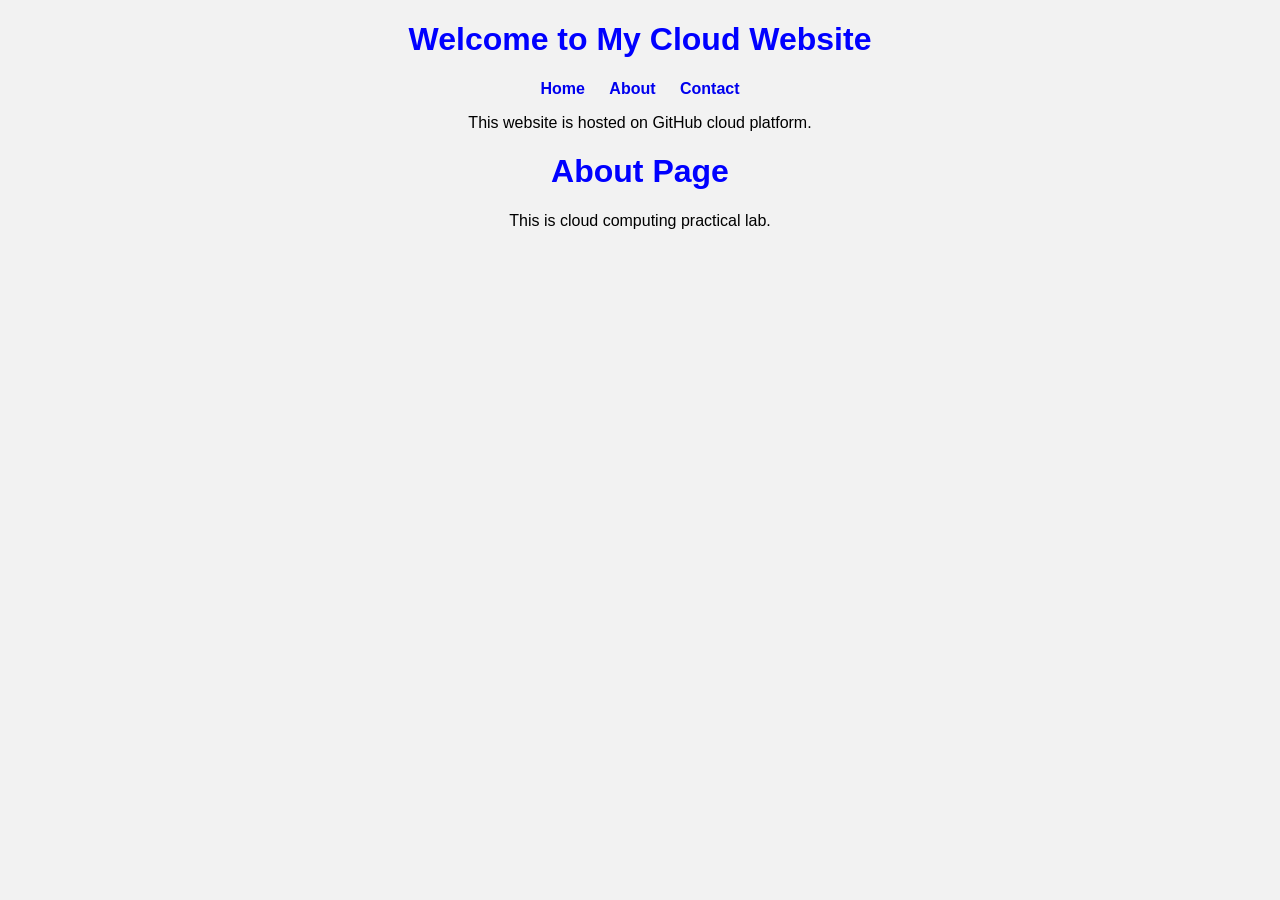
==== about.html @ cce469b8 "update1" ====
<!DOCTYPE html>
<html>
<head>
<title>My Cloud Website</title>
<link rel="stylesheet" href="style.css">
</head>

<body>

<h1>Welcome to My Cloud Website</h1>

<nav>
<a href="index.html">Home</a>
<a href="about.html">About</a>
<a href="contact.html">Contact</a>
</nav>

<p>This website is hosted on GitHub cloud platform.</p>

</body>
</html>

<h1>About Page</h1>
<p>This is cloud computing practical lab.</p>
---- style.css ----
body{
font-family: Arial;
text-align: center;
background-color: #f2f2f2;
}

h1{
color: blue;
}

nav a{
margin: 10px;
text-decoration: none;
font-weight: bold;
}
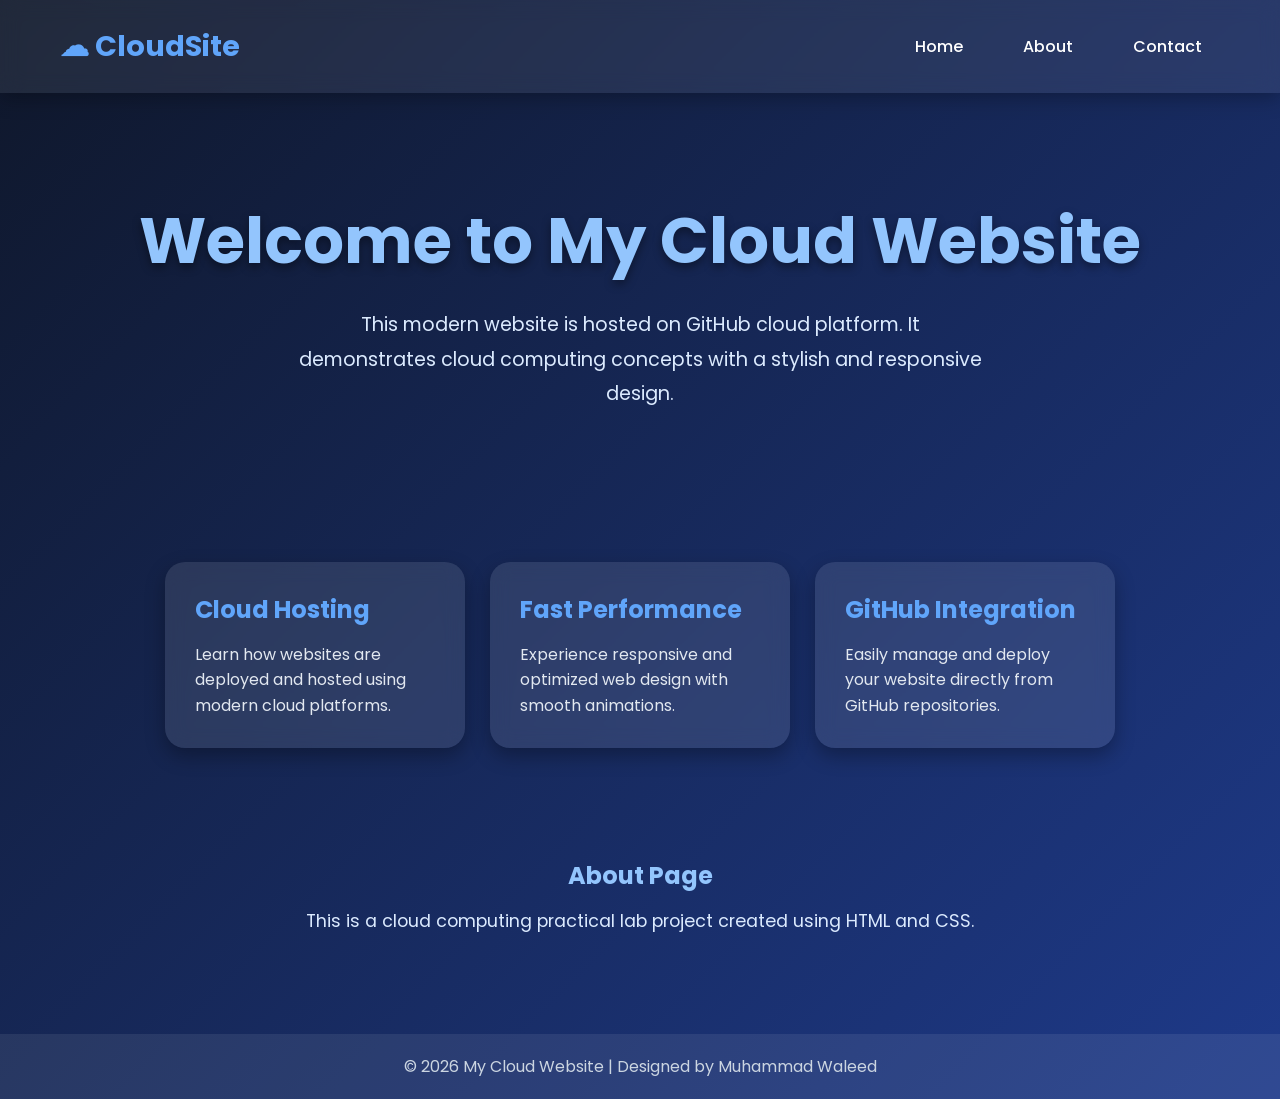
==== commit 643296af: "aboutupdated" ====
--- a/about.html
+++ b/about.html
@@ -1,24 +1,237 @@
 <!DOCTYPE html>
-<html>
+<html lang="en">
+
 <head>
-<title>My Cloud Website</title>
-<link rel="stylesheet" href="style.css">
+    <meta charset="UTF-8">
+    <meta name="viewport" content="width=device-width, initial-scale=1.0">
+    <title>My Cloud Website</title>
+
+    <!-- Google Font -->
+    <link href="https://fonts.googleapis.com/css2?family=Poppins:wght@300;400;500;600;700&display=swap" rel="stylesheet">
+
+    <style>
+
+        *{
+            margin: 0;
+            padding: 0;
+            box-sizing: border-box;
+        }
+
+        body{
+            font-family: 'Poppins', sans-serif;
+            background: linear-gradient(135deg, #0f172a, #1e3a8a);
+            color: white;
+            min-height: 100vh;
+        }
+
+        /* Header Section */
+        header{
+            padding: 25px 60px;
+            display: flex;
+            justify-content: space-between;
+            align-items: center;
+            background: rgba(255,255,255,0.08);
+            backdrop-filter: blur(10px);
+            box-shadow: 0 4px 20px rgba(0,0,0,0.3);
+        }
+
+        .logo{
+            font-size: 1.8rem;
+            font-weight: bold;
+            color: #60a5fa;
+        }
+
+        /* Navigation */
+        nav a{
+            text-decoration: none;
+            color: white;
+            margin-left: 20px;
+            font-weight: 500;
+            padding: 10px 18px;
+            border-radius: 10px;
+            transition: 0.3s;
+        }
+
+        nav a:hover{
+            background: #3b82f6;
+            transform: translateY(-2px);
+            box-shadow: 0 4px 12px rgba(59,130,246,0.5);
+        }
+
+        /* Hero Section */
+        .hero{
+            display: flex;
+            flex-direction: column;
+            justify-content: center;
+            align-items: center;
+            text-align: center;
+            padding: 100px 20px;
+        }
+
+        .hero h1{
+            font-size: 4rem;
+            margin-bottom: 20px;
+            color: #93c5fd;
+            text-shadow: 0 4px 10px rgba(0,0,0,0.4);
+        }
+
+        .hero p{
+            max-width: 700px;
+            font-size: 1.2rem;
+            line-height: 1.8;
+            color: #dbeafe;
+        }
+
+        /* Cards Section */
+        .container{
+            display: flex;
+            justify-content: center;
+            flex-wrap: wrap;
+            gap: 25px;
+            padding: 50px;
+        }
+
+        .card{
+            background: rgba(255,255,255,0.1);
+            padding: 30px;
+            width: 300px;
+            border-radius: 20px;
+            backdrop-filter: blur(10px);
+            box-shadow: 0 8px 20px rgba(0,0,0,0.3);
+            transition: 0.4s;
+        }
+
+        .card:hover{
+            transform: translateY(-10px) scale(1.03);
+        }
+
+        .card h2{
+            margin-bottom: 15px;
+            color: #60a5fa;
+        }
+
+        .card p{
+            color: #e2e8f0;
+            line-height: 1.6;
+        }
+
+        /* About Section */
+        .about{
+            text-align: center;
+            padding: 60px 20px;
+        }
+
+        .about h1{
+            margin-bottom: 15px;
+            color: #93c5fd;
+        }
+
+        .about p{
+            font-size: 1.1rem;
+            color: #dbeafe;
+        }
+
+        /* Footer */
+        footer{
+            text-align: center;
+            padding: 20px;
+            background: rgba(255,255,255,0.08);
+            margin-top: 40px;
+        }
+
+        footer p{
+            color: #cbd5e1;
+        }
+
+        /* Responsive */
+        @media(max-width: 768px){
+
+            header{
+                flex-direction: column;
+                gap: 15px;
+            }
+
+            .hero h1{
+                font-size: 2.5rem;
+            }
+
+            .container{
+                padding: 20px;
+            }
+
+        }
+
+    </style>
 </head>
 
 <body>
 
-<h1>Welcome to My Cloud Website</h1>
-
-<nav>
-<a href="index.html">Home</a>
-<a href="about.html">About</a>
-<a href="contact.html">Contact</a>
-</nav>
-
-<p>This website is hosted on GitHub cloud platform.</p>
+    <!-- Header -->
+    <header>
+
+        <div class="logo">☁ CloudSite</div>
+
+        <nav>
+            <a href="index.html">Home</a>
+            <a href="about.html">About</a>
+            <a href="contact.html">Contact</a>
+        </nav>
+
+    </header>
+
+    <!-- Hero Section -->
+    <section class="hero">
+
+        <h1>Welcome to My Cloud Website</h1>
+
+        <p>
+            This modern website is hosted on GitHub cloud platform.
+            It demonstrates cloud computing concepts with a stylish and responsive design.
+        </p>
+
+    </section>
+
+    <!-- Cards -->
+    <section class="container">
+
+        <div class="card">
+            <h2>Cloud Hosting</h2>
+            <p>
+                Learn how websites are deployed and hosted using modern cloud platforms.
+            </p>
+        </div>
+
+        <div class="card">
+            <h2>Fast Performance</h2>
+            <p>
+                Experience responsive and optimized web design with smooth animations.
+            </p>
+        </div>
+
+        <div class="card">
+            <h2>GitHub Integration</h2>
+            <p>
+                Easily manage and deploy your website directly from GitHub repositories.
+            </p>
+        </div>
+
+    </section>
+
+    <!-- About Section -->
+    <section class="about">
+
+        <h1>About Page</h1>
+
+        <p>
+            This is a cloud computing practical lab project created using HTML and CSS.
+        </p>
+
+    </section>
+
+    <!-- Footer -->
+    <footer>
+        <p>© 2026 My Cloud Website | Designed by Muhammad Waleed</p>
+    </footer>
 
 </body>
-</html>
-
-<h1>About Page</h1>
-<p>This is cloud computing practical lab.</p>
+</html>
